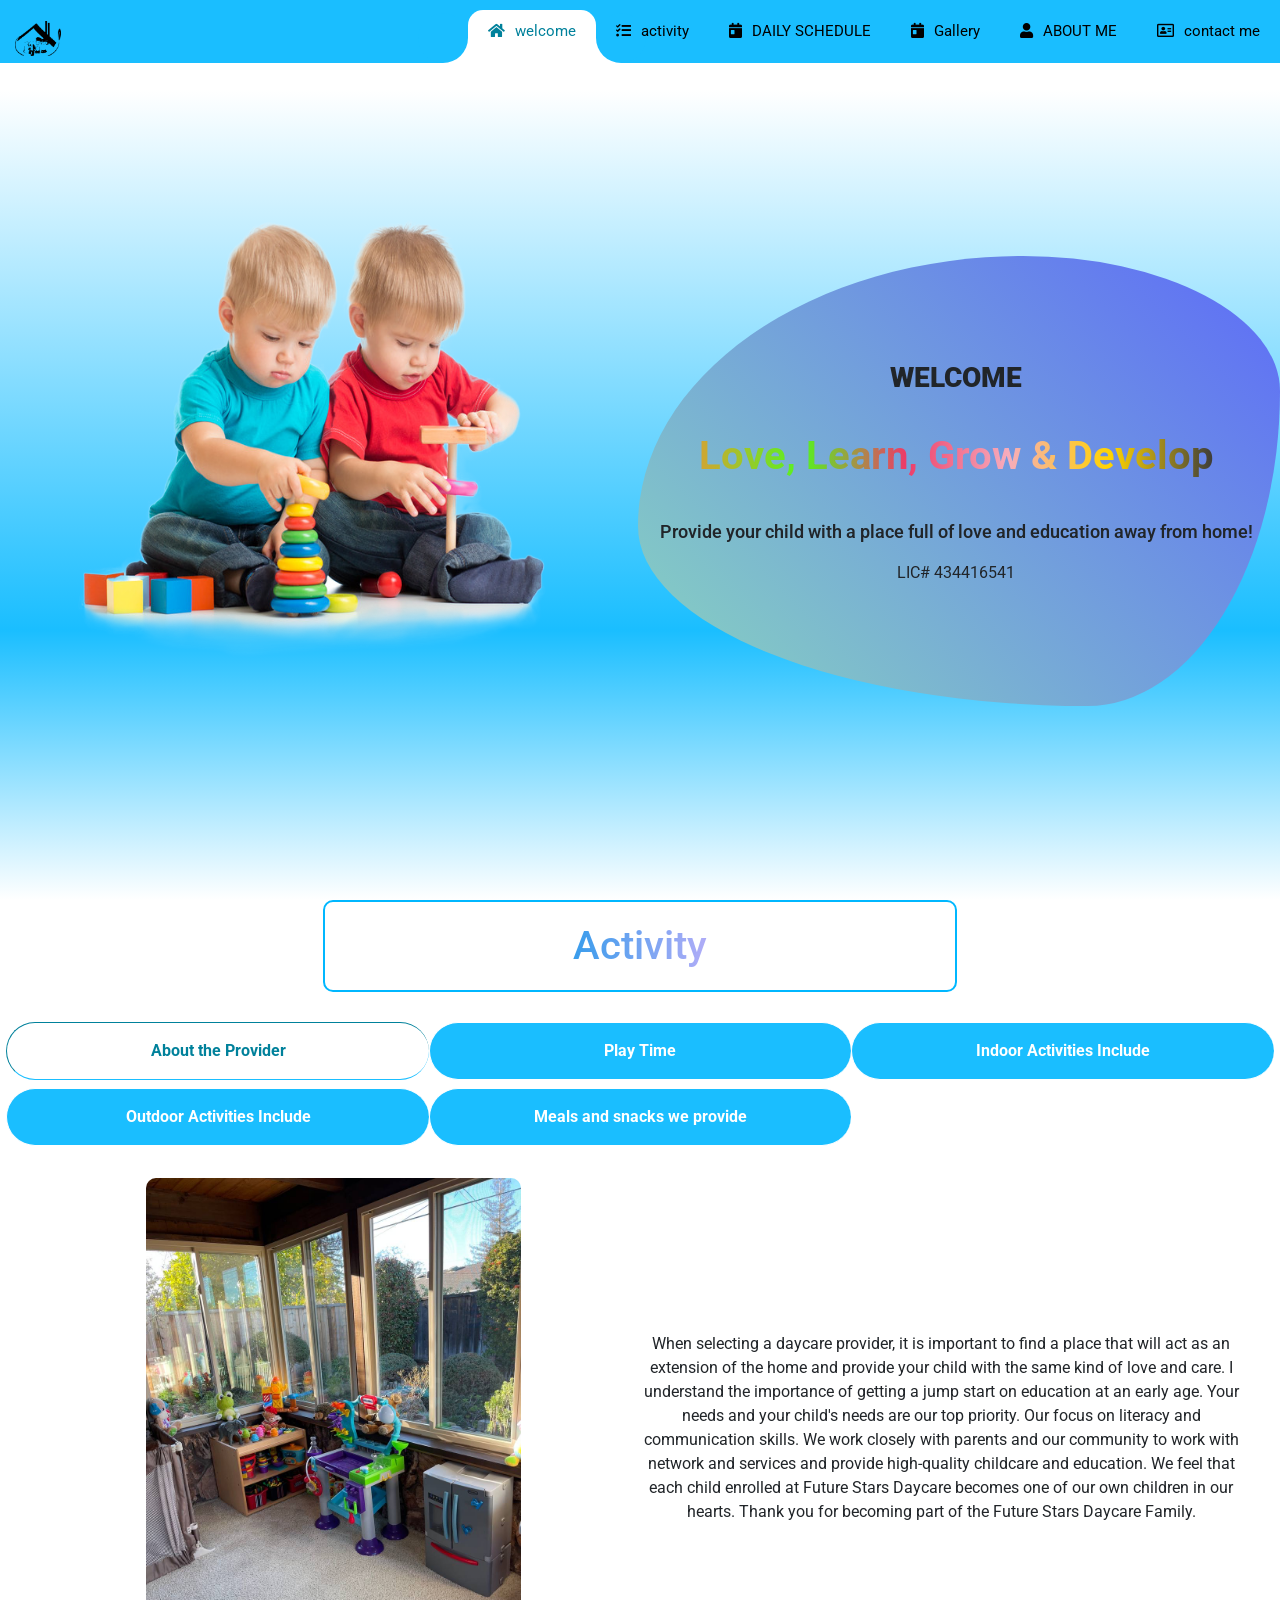
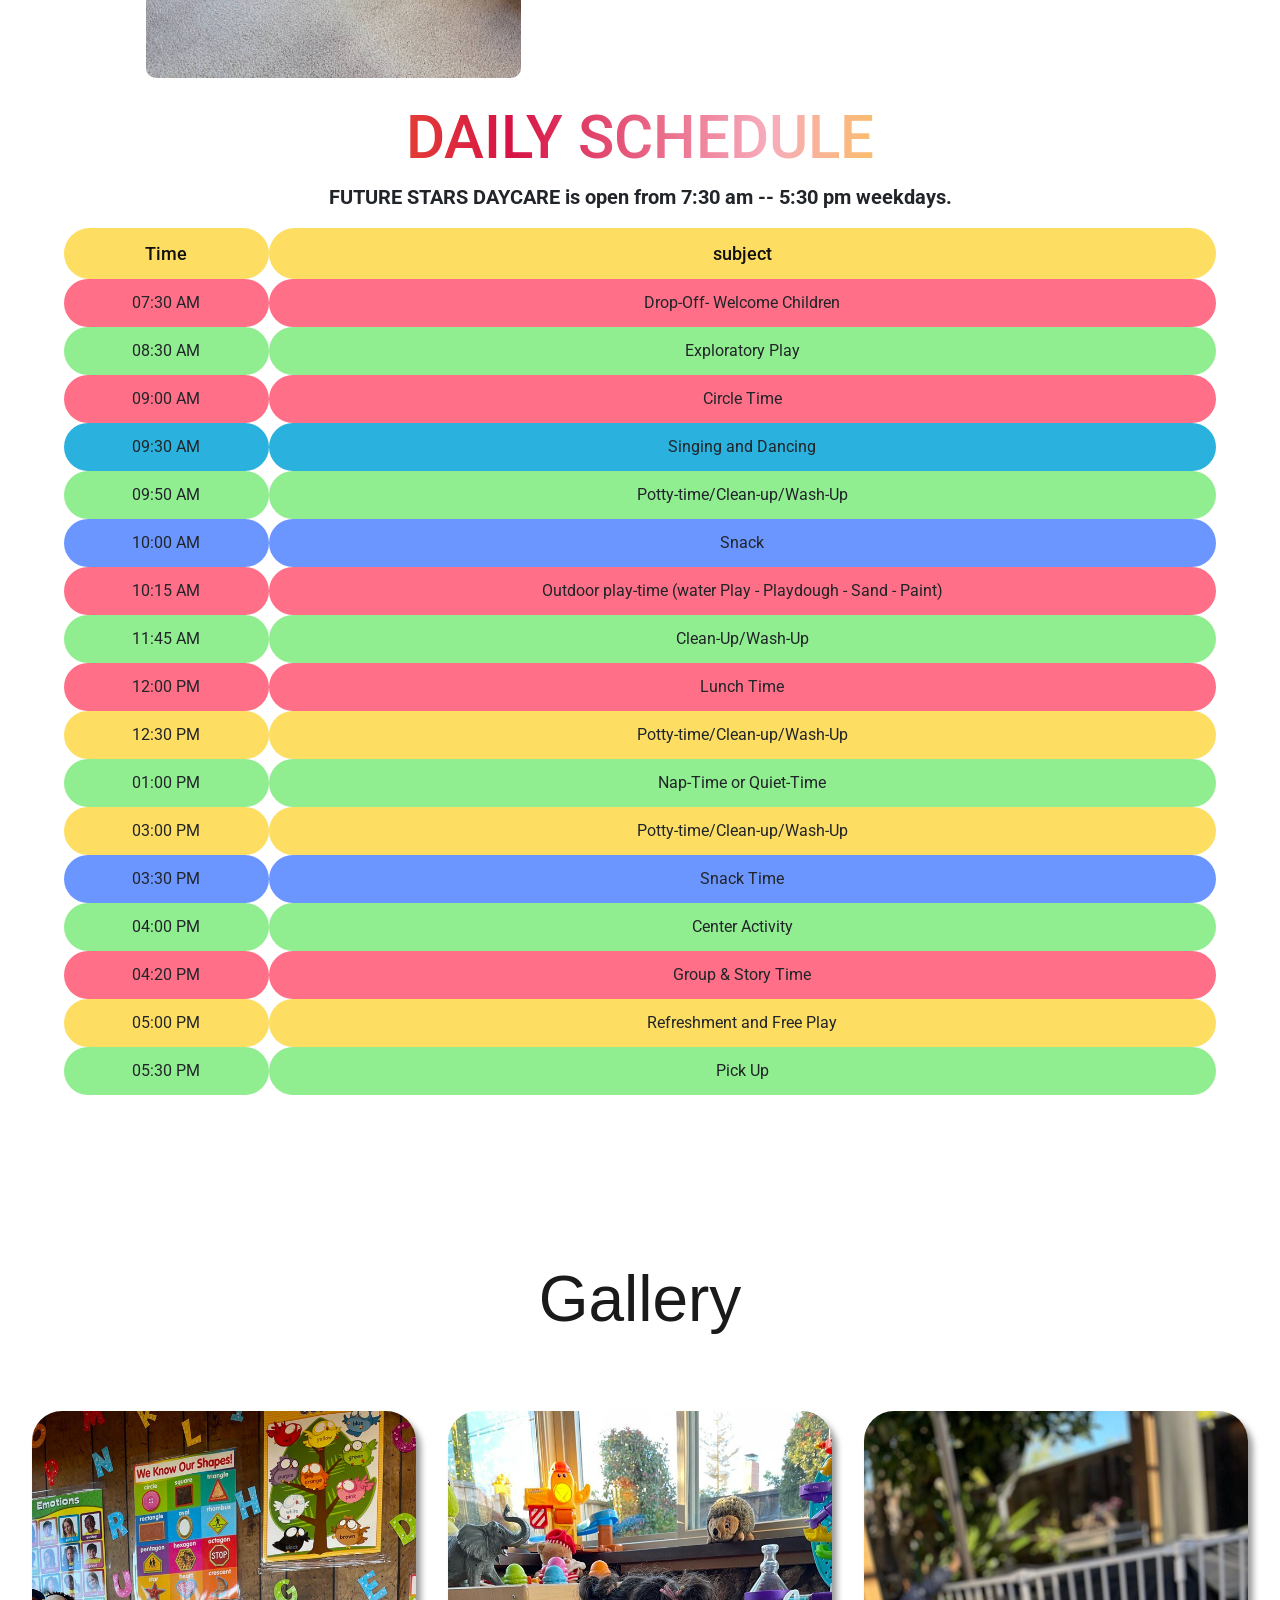
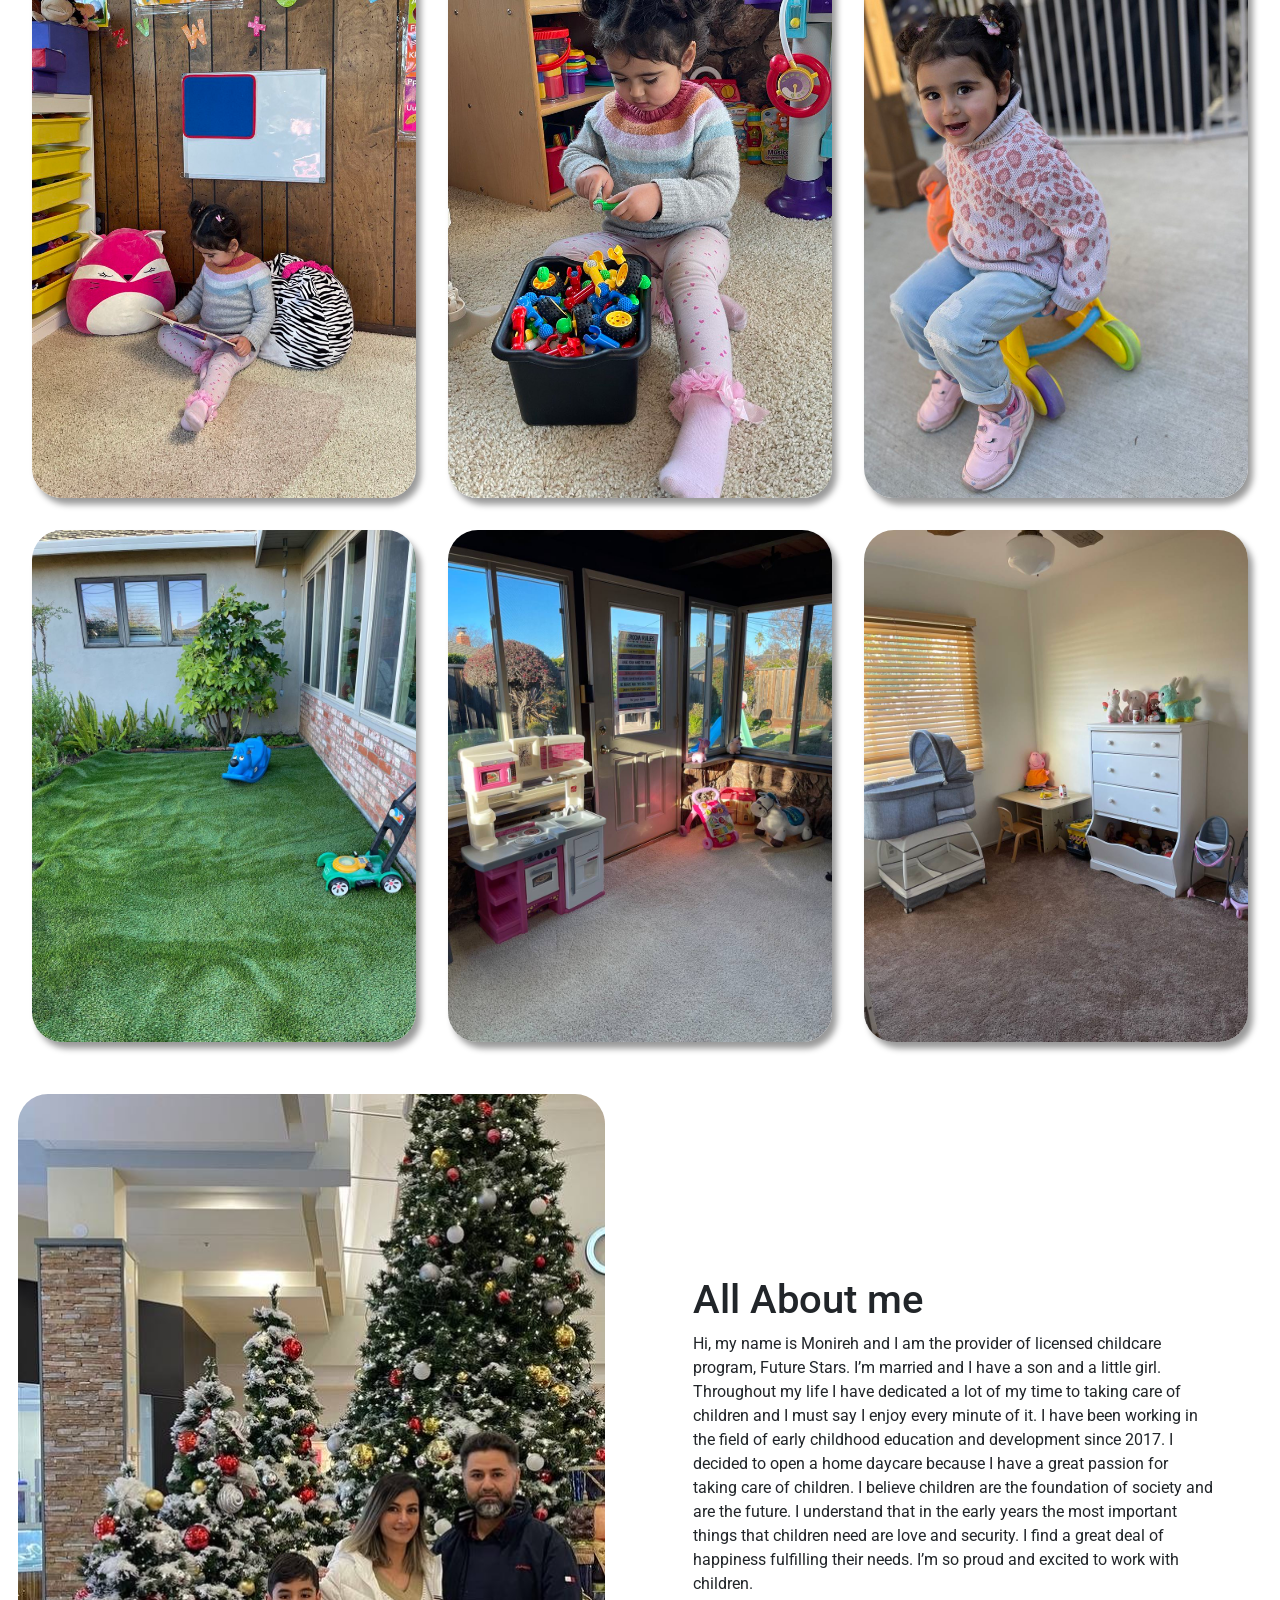
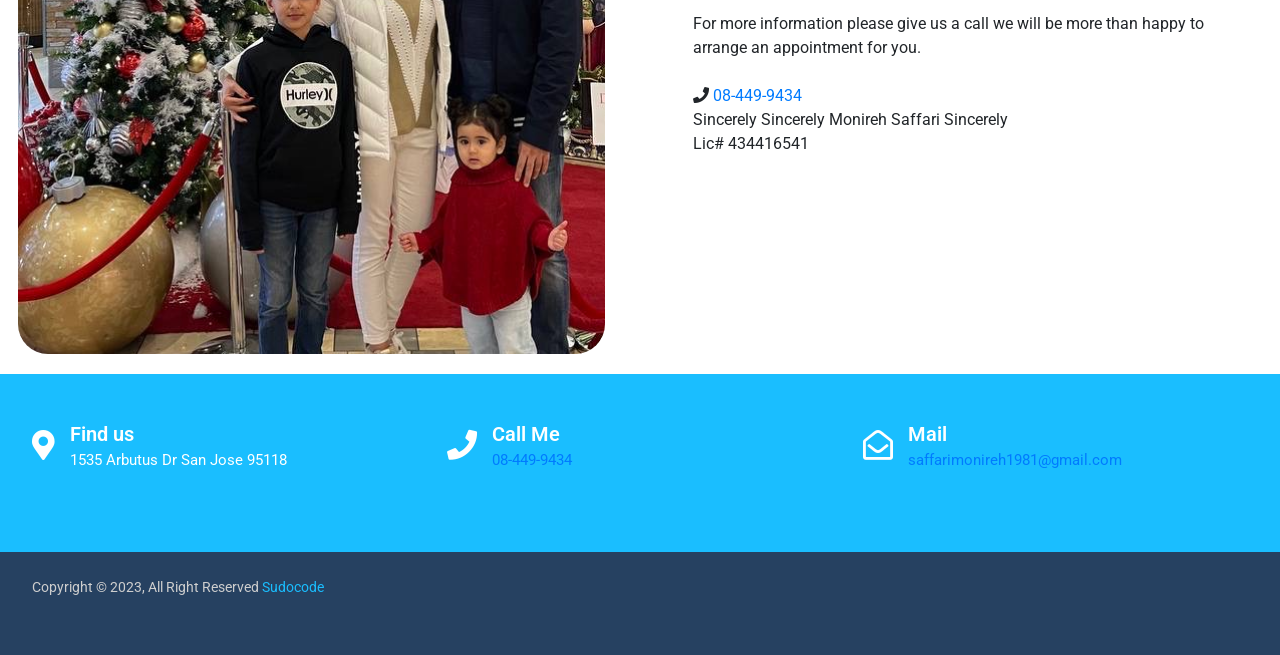
==== index.html @ 56a01630 "first commit" ====
<!DOCTYPE html>
<html lang="en">

<head>
  <meta charset="UTF-8">
  <title> Child Care </title>
  <meta charset="UTF-8">
  <meta name="viewport"
    content="width=device-width, user-scalable=no, initial-scale=1.0, maximum-scale=1.0, minimum-scale=1.0">
  <link rel='stylesheet'
    href='https://cdn.jsdelivr.net/npm/bootstrap@4.6.1/dist/css/bootstrap.min.css'>
  <link rel='stylesheet'
    href='https://cdnjs.cloudflare.com/ajax/libs/font-awesome/5.10.2/css/all.css'>
  <link rel="stylesheet"
    href="./assets/css/style.css">
  <link rel="icon"
    type="image/x-icon"
    href="/assets/images/logo1.jpg">

</head>

<body>
  <!-- partial:index.partial.html -->
  <nav class="navbar navbar-expand-custom navbar-mainbg">
    <a class="navbar-brand navbar-logo"
      href="#">
      <div class="logo-image">
        <img src="./assets/images/logob.png"
          class="img-fluid">
      </div>
    </a>
    <button class="navbar-toggler"
      type="button"
      aria-controls="navbarSupportedContent"
      aria-expanded="false"
      aria-label="Toggle navigation">
      <i class="fas fa-bars text-white"></i>
    </button>
    <div class="collapse navbar-collapse"
      id="navbarSupportedContent">
      <ul class="navbar-nav ml-auto">
        <div class="hori-selector">
          <div class="left"></div>
          <div class="right"></div>
        </div>
        <li id="welcome-js"
          class="nav-item active">
          <a class="nav-link"
            href="javascript: scrolltoId1()"><i class="fa fa-home"></i>welcome</a>
        </li>
        <li id="activity-js"
          class="nav-item ">
          <a class="nav-link"
            href="javascript: scrolltoId2()"><i class="fa fa-tasks"></i>activity</a>
        </li>
        <li id="daily-schedule-js"
          class="nav-item ">
          <a class="nav-link"
            href="javascript: scrolltoId3()"><i class="fas fa-calendar-day"></i>DAILY SCHEDULE
          </a>
        </li>
        <li id="Gallery-js"
          class="nav-item ">
          <a class="nav-link"
            href="javascript: scrolltoId6()"><i class="fas fa-calendar-day"></i>Gallery
          </a>
        </li>
        <li id="about-me-js"
          class="nav-item ">
          <a class="nav-link"
            href="javascript: scrolltoId4()"><i class="fa fa-user"></i>ABOUT ME</a>
        </li>
        <li id="contact-me-js"
          class="nav-item">
          <a class="nav-link"
            href="javascript: scrolltoId5()"><i class="far fa-address-card"></i>contact me</a>
        </li>

      </ul>
    </div>
  </nav>


  <section class="welcomePage"
    id="welcome">
    <div class="wp1">
      <img class="wp-image"
        src="/assets/images/child-care-kid.png">
    </div>
    <div class="wp2 shape">
      <h3 class="welcome-text"> WELCOME </h3>
      <h1 class="table-header-wp">Love, Learn, Grow & Develop </h1>
      <p class="wp-desc"> Provide your child with a place full of love and education away from
        home!</p>
      <p> LIC# 434416541
      </p>
    </div>
  </section>

  <section id="activity"></section>

  <!-- activity -->
  <div class="wrapper">
    <h1 class="table-header-wp-tab"> Activity </h1>
    <div class="tabs cf">
      <input type="radio"
        name="tabs"
        id="tab1"
        checked>
      <label for="tab1">
        About the Provider

      </label>
      <input type="radio"
        name="tabs"
        id="tab2">
      <label for="tab2">
        Play Time
      </label>
      <input type="radio"
        name="tabs"
        id="tab3">
      <label for="tab3">
        Indoor Activities Include
      </label>
      <input type="radio"
        name="tabs"
        id="tab4">
      <label for="tab4">
        Outdoor Activities Include
      </label>

      <input type="radio"
        name="tabs"
        id="tab5">
      <label for="tab5">
        Meals and snacks we provide
      </label>


      <div id="tab-content1"
        class="tab-content ">
        <section class="welcomePage-tab">
          <div class="wp1-tab">
            <img class="wp-image-tab"
              src="./assets/images/indoor-gls-2.JPG">
          </div>
          <div class="wp2-tab">
            When selecting a daycare provider, it is important to find a place that will act as an extension of the home
            and provide your child with the same kind of love and care. I understand the importance of getting a jump
            start on education at an early age. Your needs and your child's needs are our top priority. Our focus on
            literacy and communication skills. We work closely with parents and our community to work with network and
            services and provide high-quality childcare and education. We feel that each child enrolled at Future Stars
            Daycare becomes one of our own children in our hearts. Thank you for becoming part of the Future Stars
            Daycare Family.
          </div>
        </section>
      </div>
      <!-- DONE -->

      <div id="tab-content2"
        class="tab-content ">
        <section class="welcomePage-tab">
          <div class="wp2-tab">
            In many early childhood programs, the climate lately has been towards more education and skills training.
            However, young children also need plenty of time to play, to explore their world, and to learn social
            skills. We
            offer this for your child, by providing a balance between structured and unstructured activities and by
            recognizing that all children are born with a desire to explore, discover, and learn. The most effective
            means
            of accomplishing this is through their play, because we believe that it is through play, that children learn
            best. Play is critical to the healthy growth and development of children. Children develop socially,
            emotionally, cognitively, and physically through play. Children learn through play, because they are engaged
            in
            what they are doing. When children have fun with games, they become more interested in learning and their
            minds
            become more open to new thoughts and ideas. As children play, they learn to solve problems, to get along
            with
            others and take turns, negotiate, and to develop the fine and gross motor skills needed to grow and learn.
          </div>

          <div class="wp1-tab">
            <img class="wp-image-tab"
              src="./assets/images/back-door.JPG">
          </div>

        </section>
      </div>

      <!-- done -->
      <div id="tab-content3"
        class="tab-content ">
        <section class="welcomePage-tab">
          <div class="wp1-tab">
            <img class="wp-image-tab"
              src="./assets/images/indoor-gls.JPG">
          </div>
          <div class="wp2-tab">
            Books and story-time, Legos, circle-time, tumbling exercises, music and dancing, play food, interactive
            stuffed
            animals, cars/trucks/planes, arts and crafts, puzzles, flash cards, animals/dinosaurs, trains, balls, dolls
            and
            Barbies, various learning toys, musical instruments, various games, Mr. Potato Head, blocks, beads and
            string,
            song games, play dough, coloring, sing along story books, painting, board games, puppets, and singing
          </div>
        </section>
      </div>

      <!-- done -->
      <div id="tab-content4"
        class="tab-content ">
        <section class="welcomePage-tab">
          <div class="wp2-tab">
            sliding, jumping, running, balls, racing, catch, bubbles, follow the leader, ride-on toys, wagons, various
            games, painting, exploring nature/weather, soccer, and, etc. As you know, children play hard and will get
            some
            bumps and bruises from time to time. We do our best to limit the number of times this occurs, with constant
            supervision and watchful eyes. Due to the safe environment/toys we have surrounded ourselves with, we hope
            to
            prevent any injuries before they can happen. During the summer months (June, July and August) we allow for
            more
            outdoor activities and creative art projects. Weather permitting, we play outdoors every day.
          </div>
          <div class="wp1-tab">
            <img class="wp-image-tab"
              src="./assets/images/back-door-2.JPG">
          </div>

        </section>
      </div>
      <!-- DONE -->

      <div id="tab-content5"
        class="tab-content ">
        <section class="welcomePage-tab">
          <div class="wp1-tab">
            <img class="wp-image-tab"
              src="./assets/images/table-child.JPG">
          </div>
          <div class="wp2-tab">
            Each day we provide three nutritious and well- balanced meals. We provide morning snack at 10:00 am,
            Homemade
            lunch at noon with yogurt or milk and snack at 3:30 pm. Water is offered throughout the day. The meals and
            snacks for each week constantly vary in order to ensure the children receive a well-balanced diet. The
            children
            are offered the food, but they will not be forced to eat.
          </div>
        </section>
      </div>

    </div>


  </div>

  <section id="DAILY_SCHEDULE"></section>


  <section id="Schedule-Table"
    class="SCHEDULE-table">
    <h1 class="table-header">DAILY SCHEDULE</h1>
    <div class="other-content">
      <p class="other-content-p">
        FUTURE STARS DAYCARE is open from 7:30 am -- 5:30 pm weekdays.
      </p>
    </div>

    <table class="table">
      <tr>
        <th>Time</th>
        <th>subject</th>
      </tr>
      <tr>
        <td>07:30 AM</td>
        <td>Drop-Off- Welcome Children</td>
      </tr>
      <tr>
        <td>08:30 AM</td>
        <td>Exploratory Play</td>
      </tr>
      <tr>
        <td>09:00 AM</td>
        <td>Circle Time</td>
      </tr>
      <tr>
        <td>09:30 AM</td>
        <td>Singing and Dancing</td>
      </tr>
      <tr>
        <td>09:50 AM</td>
        <td>Potty-time/Clean-up/Wash-Up</td>
      </tr>
      <tr>
        <td>10:00 AM</td>
        <td>Snack</td>
      </tr>
      <tr>
        <td>10:15 AM</td>
        <td>Outdoor play-time (water Play - Playdough - Sand - Paint)</td>
      </tr>
      <tr>
        <td>11:45 AM</td>
        <td>Clean-Up/Wash-Up</td>
      </tr>
      <tr>
        <td>12:00 PM</td>
        <td>Lunch Time</td>
      </tr>
      <tr>
        <td>12:30 PM</td>
        <td>Potty-time/Clean-up/Wash-Up</td>
      </tr>
      <tr>
        <td>01:00 PM</td>
        <td>Nap-Time or Quiet-Time</td>
      </tr>
      <tr>
        <td>03:00 PM</td>
        <td>Potty-time/Clean-up/Wash-Up</td>
      </tr>
      <tr>
        <td>03:30 PM</td>
        <td>Snack Time</td>
      </tr>
      <tr>
        <td>04:00 PM</td>
        <td>Center Activity</td>
      </tr>
      <tr>
        <td>04:20 PM</td>
        <td>Group & Story Time</td>
      </tr>
      <tr>
        <td>05:00 PM</td>
        <td>Refreshment and Free Play</td>
      </tr>
      <tr>
        <td>05:30 PM</td>
        <td>Pick Up</td>
      </tr>
    </table>

  </section>


  <section id="Gallery"></section>

  <section class="gallery">
    <div class="container">
      <h1 class="heading"> Gallery </h1>
      <div class="gallery">
        <div class="gallery-item">
          <img class="gallery-image"
            src="./assets/images/new1.jpg"
            alt="person writing in a notebook beside by an iPad, laptop, printed photos, spectacles, and a cup of coffee on a saucer">

        </div>

        <div class="gallery-item">

          <img class="gallery-image"
            src="./assets/images/new2.jpg"
            alt="sunset behind San Francisco city skyline">

        </div>

        <div class="gallery-item">

          <img class="gallery-image"
            src="./assets/images/new3.jpg"
            alt="people holding umbrellas on a busy street at night lit by street lights and illuminated signs in Tokyo, Japan">

        </div>

        <div class="gallery-item">

          <img class="gallery-image"
            src="./assets/images/back-door.JPG"
            alt="car interior from central back seat position showing driver and blurred view through windscreen of a busy road at night">

        </div>

        <div class="gallery-item">

          <img class="gallery-image"
            src="./assets/images/indoor-gls-3.JPG"
            alt="back view of woman wearing a backpack and beanie waiting to cross the road on a busy street at night in New York City, USA">

        </div>

        <div class="gallery-item">

          <img class="gallery-image"
            src="./assets/images/indoor-room.JPG"
            alt="man wearing a black jacket, white shirt, blue jeans, and brown boots, playing a white electric guitar while sitting on an amp">

        </div>

      </div>

    </div>

  </section>














  <section id="ABOUT_ME"></section>
  <!-- about me -->
  <section>
    <div class="aboutMe row align-items-center">
      <div class="col-50">
        <img class="img-allAbout"
          src="./assets/images/allAboutMe.JPG"
          alt="image">
      </div>
      <div class="col-50">
        <article>
          <h1>All About me </h1>
          <p>Hi, my name is Monireh and I am the provider of licensed childcare program,
            Future Stars. I’m married and I have a son and a little girl. Throughout my life I
            have dedicated a lot of my time to taking care of children and I must say I enjoy
            every minute of it. I have been working in the field of early childhood education
            and development since 2017. I decided to open a home daycare because I have a
            great passion for taking care of children. I believe children are the foundation of
            society and are the future. I understand that in the early years the most important
            things that children need are love and security. I find a great deal of happiness
            fulfilling their needs.
            I’m so proud and excited to work with children.</p>
          <p>
            For more information please give us a call we will be more than happy to arrange
            an appointment for you.
            <br /> <br />
            <i class="fas fa-phone"></i>
            <a href="tel:4084499434"> 08-449-9434</a> <br />
            Sincerely Sincerely
            Monireh Saffari Sincerely
            <span> <br /> Lic# 434416541 </span>
        </article>
      </div>
    </div>
  </section>


  <section id="CONTACT_ME"></section>
  <footer class="footer-section">
    <div class="container">
      <div class="footer-cta pt-5 pb-5">
        <div class="row">
          <div class="col-xl-4 col-md-4 mb-30">
            <div class="single-cta">
              <i class="fas fa-map-marker-alt"></i>
              <div class="cta-text">
                <h4>Find us</h4>
                <span>1535 Arbutus Dr San Jose 95118</span>
              </div>
            </div>
          </div>
          <div class="col-xl-4 col-md-4 mb-30">
            <div class="single-cta">
              <i class="fas fa-phone"></i>
              <div class="cta-text">
                <h4>Call Me</h4>
                <span><a class="callMe"
                    href="tel:4084499434"> 08-449-9434</a></span>
              </div>
            </div>
          </div>
          <div class="col-xl-4 col-md-4 mb-30">
            <div class="single-cta">
              <i class="far fa-envelope-open"></i>
              <div class="cta-text">
                <h4>Mail</h4>
                <span><a class="callMe"
                    href="mailto:saffarimonireh1981@gmail.com"> saffarimonireh1981@gmail.com</a>
                </span>
              </div>
            </div>
          </div>
        </div>
      </div>

    </div>
    <div class="copyright-area">
      <div class="container">
        <div class="row">
          <div class="col-xl-6 col-lg-6 text-center text-lg-left">
            <div class="copyright-text">
              <p>Copyright &copy; 2023, All Right Reserved <a href="http://Sudocode.ir">Sudocode</a></p>
            </div>
          </div>
        </div>
      </div>
  </footer>

  <!-- partial -->

  <script src='https://code.jquery.com/jquery-3.4.1.min.js'></script>
  <script src='https://cdn.jsdelivr.net/npm/popper.js@1.16.1/dist/umd/popper.min.js'></script>
  <script src='https://cdn.jsdelivr.net/npm/bootstrap@4.6.1/dist/js/bootstrap.min.js'></script>
  <script src="./assets/js/script.js"></script>

</body>

</html>
---- assets/css/style.css ----
@import url('https://fonts.googleapis.com/css?family=Roboto');

:root {
	--main-color: rgb(26, 190, 255);
	--nav-text-color: rgb(0, 0, 0);
	--nav-active-color: rgb(0, 129, 155);
	--nav-active-bgcolor: rgb(255, 255, 255);
	--background-shape: #005;
	--primary-shape: #88D5BF;
	--secondary-shape: #5D6BF8;
	--third-shape: #e27fcb;
}

body {
	font-family: 'Roboto', sans-serif;
	/* width: 98%; */
}

* {
	margin: 0;
	padding: 0;
}


.navbar {
	position: fixed;
	width: 100%;
	z-index: 2;

}

/*----------bootstrap-navbar-css------------*/
.navbar-logo {
	padding: 15px;
	color: var(--nav-text-color);
}

.navbar-mainbg {
	background-color: var(--main-color);
	padding: 0px;
}

#navbarSupportedContent {
	overflow: hidden;
	position: relative;
}

#navbarSupportedContent ul {
	padding: 0px;
	margin: 0px;
}

#navbarSupportedContent ul li a i {
	margin-right: 10px;
}

#navbarSupportedContent li {
	list-style-type: none;
	float: left;
}

#navbarSupportedContent ul li a {
	color: var(--nav-text-color);
	text-decoration: none;
	font-size: 15px;
	display: block;
	padding: 20px 20px;
	transition-duration: 0.6s;
	transition-timing-function: cubic-bezier(0.68, -0.55, 0.265, 1.55);
	position: relative;
}

#navbarSupportedContent>ul>li.active>a {
	color: var(--nav-active-color);
	background-color: transparent;
	transition: all 0.7s;
}

#navbarSupportedContent a:not(:only-child):after {
	content: "\f105";
	position: absolute;
	right: 20px;
	top: 10px;
	font-size: 14px;
	font-family: "Font Awesome 5 Free";
	display: inline-block;
	padding-right: 3px;
	vertical-align: middle;
	font-weight: 900;
	transition: 0.5s;
}

#navbarSupportedContent .active>a:not(:only-child):after {
	transform: rotate(90deg);
}

.logo-image {
	width: 46px;
	height: 6px;
	margin-top: -10px;
}



.hori-selector {
	display: inline-block;
	position: absolute;
	height: 100%;
	top: 0px;
	left: 0px;
	transition-duration: 0.6s;
	transition-timing-function: cubic-bezier(0.68, -0.55, 0.265, 1.55);
	background-color: var(--nav-active-bgcolor);
	border-top-left-radius: 15px;
	border-top-right-radius: 15px;
	margin-top: 10px;
}

.hori-selector .right,
.hori-selector .left {
	position: absolute;
	width: 25px;
	height: 25px;
	background-color: var(--nav-active-bgcolor);
	bottom: 10px;
}

.hori-selector .right {
	right: -25px;
}

.hori-selector .left {
	left: -25px;
}

.hori-selector .right:before,
.hori-selector .left:before {
	content: '';
	position: absolute;
	width: 50px;
	height: 50px;
	border-radius: 50%;
	background-color: var(--main-color);
}

.hori-selector .right:before {
	bottom: 0;
	right: -25px;
}

.hori-selector .left:before {
	bottom: 0;
	left: -25px;
}




/* Welcome page */
.welcomePage {
	height: 100vh;
	display: flex;
	background-image: linear-gradient(white 10%, var(--main-color)70%, white);


}

.welcomePage .wp1 {
	width: 50%;
	flex: 1;
	display: flex;
	flex-direction: column;
	justify-content: center;
	align-items: center;
}

.welcomePage .wp2 {
	flex: 1;
	text-align: center;
	display: flex;
	flex-direction: column;
	align-items: center;
	padding-right: 5px;

	background: linear-gradient(45deg, var(--primary-shape) 0%, var(--secondary-shape) 100%);
	animation: morph 3s ease-out infinite;
	border-radius: 60% 40% 30% 70%/60% 30% 70% 40%;
	height: 50%;
	justify-content: center;
	margin-top: 20%;

}

.wp-image {
	width: auto;
	max-width: 500px;
	height: 500px;
	min-height: 500px;
	border-radius: 30px;
	min-height: 250px;
}

.wp2 h1 {
	font-weight: bold;
	padding: 30px 0;
}

.wp2 .wp-desc {
	font-size: 18px;
	font-weight: 550;
}


.welcome-text {
	font-weight: 900;
}





@media(min-width: 900px) {
	.navbar-expand-custom {
		-ms-flex-flow: row nowrap;
		flex-flow: row nowrap;
		-ms-flex-pack: start;
		justify-content: flex-start;
	}

	.navbar-expand-custom .navbar-nav {
		-ms-flex-direction: row;
		flex-direction: row;
	}

	.navbar-expand-custom .navbar-toggler {
		display: none;
	}

	.navbar-expand-custom .navbar-collapse {
		display: -ms-flexbox !important;
		display: flex !important;
		-ms-flex-preferred-size: auto;
		flex-basis: auto;
	}
}

@media (max-width: 900px) {
	#navbarSupportedContent ul li a {
		padding: 12px 30px;
	}

	.hori-selector {
		margin-top: 0px;
		margin-left: 10px;
		border-radius: 0;
		border-top-left-radius: 25px;
		border-bottom-left-radius: 25px;
	}

	.hori-selector .left,
	.hori-selector .right {
		right: 10px;
	}

	.hori-selector .left {
		top: -25px;
		left: auto;
	}

	.hori-selector .right {
		bottom: -25px;
	}

	.hori-selector .left:before {
		left: -25px;
		top: -25px;
	}

	.hori-selector .right:before {
		bottom: -25px;
		left: -25px;
	}

	.align-items-center {
		justify-content: center;
		text-align: center;
	}

	/* Welcome page */

	.welcomePage {
		flex-direction: column-reverse;
	}

	.welcomePage .wp1 {
		width: 100%;
		flex: 1;
		display: flex;
		flex-direction: row;
		justify-content: center;
		align-items: center;
	}

	.welcomePage .wp2 {
		width: 100%;
		flex: 1;
		display: flex;
		flex-direction: column;
		justify-content: center;
		align-items: center;
	}

	.wp-image {
		width: auto;
		max-width: 50vw;
		/* sattar */
		height: 50vw;
		/* sattar */
		min-height: 60vw;
		/* sattar */
	}

	/* wp tab */

	.welcomePage-tab {
		flex-direction: column;
	}

	.welcomePage-tab .wp1-tab {
		width: 100%;
		flex: 1;
		display: flex;
		flex-direction: row;
		justify-content: center;
		align-items: center;
	}

	.welcomePage-tab .wp2-tab {
		width: 100%;
		flex: 1;
		display: flex;
		flex-direction: column;
		justify-content: center;
		align-items: center;
	}

	.wp2-tab:nth-child(2n) {
		margin-top: 150px;

	}

	.wp1-tab:nth-child(2n) {
		margin-bottom: 150px;
		margin-top: 30px;

	}

	.wp-image-tab {
		width: auto;
		max-width: 500px;
		margin-bottom: -100px;
		height: 500px;
		min-height: 500px;
	}


}

/* SCHEDULE TABLE  */
.SCHEDULE-table {
	font-weight: bold;
	text-align: center;
	justify-content: center;
	z-index: -1;
}

.table {
	margin-bottom: 100px;
	width: 90%;
	margin-left: 5%;
	z-index: -1;

}

table,
th,
td {
	border: none !important;
}

.table-header-wp {
	background-image: -webkit-linear-gradient(left, #d2a432, #55f420 10%, #ec3c68 20%, #f7acbc 30%, #ffd400 40%, #3b3b3b 50%, #f47920 60%, #e9426c 70%, #f7acbc 80%, #ffd400 90%, #7eb926);
	color: transparent;
	-webkit-background-clip: text;
	background-size: 200% 100%;
	animation: table-header-slide 15s infinite linear;
}

.table-header-wp-tab {

	background-image: -webkit-linear-gradient(left, #d2a432, #16b389 10%, #3c9dec 20%, #adacf7 30%, #002aff 40%, #4493be 50%, #139a9f 60%, #429be9 70%, #51a699 80%, #0011ff 90%, #7eb926);
	color: transparent;
	-webkit-background-clip: text;
	background-size: 200% 100%;
	animation: table-header-slide 15s infinite linear;
	text-align: center;
	justify-content: center;
	border: 2px solid rgb(0, 183, 255);
	width: 50%;
	margin-left: 25%;
	margin-bottom: 30px;
	padding: 20px;
	border-radius: 10px;


}

.table-header {
	background-image: -webkit-linear-gradient(left, #3498db, #f47920 10%, #d71345 20%, #f7acbc 30%, #ffd400 40%, #3498db 50%, #f47920 60%, #d71345 70%, #f7acbc 80%, #ffd400 90%, #3498db);
	color: transparent;
	-webkit-background-clip: text;
	background-size: 200% 100%;
	animation: table-header-slide 2s infinite linear;
	font-size: 60px;
}

@keyframes table-header-slide {
	0% {
		background-position: 0 0
	}

	to {
		background-position: -100% 0
	}
}


th,
td {
	border-radius: 40px;
}

tr>th {
	padding: 10px 14px;
	color: #111;
	font-size: 18px;
	font-weight: 500;
}

tr>td {
	padding: 12px 10px;
	font-weight: 400;
}

tr {
	transition: 230ms ease-out;
	will-change: transform, background, cursor;
}

tr:hover {
	cursor: pointer;
	transform: scale(1.1);
}

tr:nth-child(1n) {
	background: rgb(253, 222, 99);
}

tr:nth-child(2n) {
	background: rgb(255, 111, 135);
}

tr:nth-child(3n) {
	background: lightgreen;
}

tr:nth-child(7n) {
	background: rgb(108, 150, 255);
}

tr:nth-child(5) {
	background: rgb(43, 177, 222);
}


/* footer */

.footer {
	bottom: 0;
	left: 0;
	right: 0;
	padding: 2rem;
	background: rgb(0, 251, 255);
	color: black;
	font-weight: 500;
	display: flex;
	justify-content: center;
	align-items: center;
	gap: 0.2rem;
}

ul {
	margin: 0px;
	padding: 0px;
}

.footer-section {
	background: var(--main-color);
	position: relative;
}


.single-cta i {
	color: #ffffff;
	font-size: 30px;
	float: left;
	margin-top: 8px;
}

.cta-text {
	padding-left: 15px;
	display: inline-block;
}

.cta-text h4 {
	color: #fff;
	font-size: 20px;
	font-weight: 600;
	margin-bottom: 2px;
}

.cta-text span {
	color: #ffffff;
	font-size: 15px;
}

.footer-content {
	position: relative;
	z-index: 2;
}

.footer-pattern img {
	position: absolute;
	top: 0;
	left: 0;
	height: 330px;
	background-size: cover;
	background-position: 100% 100%;
}

.copyright-area {
	background: #264161;
	padding: 25px 0;
}

.copyright-text p {
	margin: 0;
	font-size: 14px;
	color: #cecece;
}

.copyright-text p a {
	color: var(--main-color);
}

.footer-menu li {
	display: inline-block;
	margin-left: 20px;
}


@keyframes morph {
	0% {
		border-radius: 60% 40% 30% 70%/60% 30% 70% 40%;
		background: linear-gradient(45deg, var(--primary-shape) 0%, var(--secondary-shape) 100%);
	}

	50% {
		border-radius: 30% 60% 70% 40%/50% 60% 30% 60%;
		background: linear-gradient(45deg, var(--third-shape) 0%, var(--secondary-shape) 100%);
	}

	100% {
		border-radius: 60% 40% 30% 70%/60% 30% 70% 40%;
		background: linear-gradient(45deg, var(--primary-shape) 0%, var(--secondary-shape) 100%);
	}
}



@media screen and (min-width: 900px) {
	.row {
		display: flex;
		flex-wrap: wrap;
	}

	.col-50 {
		flex-basis: 50%;
	}
}


/*remove block and see change at bottom*/
/* about */
.aboutMe {
	/* sattar */
	width: 98%;
	/* sattar */

}

/* sattar */

.img-allAbout {
	display: block;
	width: 100%;
	height: 100vh;
	object-fit: cover;
	border-radius: 50px;
	padding: 20px;
	justify-content: center;
	text-align: center;
	margin-left: 2%;

}

article {
	padding: 1.5rem;
	margin-left: 9%;
}



/* Activity */
/* wrapper */
.wrapper {
	width: 99%;
	max-width: 1500px;
	margin-right: auto;
	margin-left: auto;
}

/* tabs */
.other-content {
	font-weight: bold;
	font-size: 20px;
}

.tabs:after {
	content: "";
	display: table;
	clear: both;
}

.tabs input[type=radio] {
	display: none;
}

.tabs label {
	display: block;
	float: left;
	width: 33.33333%;
	padding: 1em;
	border: 1px solid;
	border-radius: 40px;
	border-right: none;
	background-color: var(--main-color);
	text-align: center;
	font-weight: 700;
	color: var(--nav-active-bgcolor);
	cursor: pointer;
	transition: background-color 150ms ease-in-out;
}

.tabs label:hover {
	background-color: var(--nav-active-color);
}

.tabs [id^=tab]:checked+label {
	border-bottom-color: var(--main-color);
	background: white;
	color: var(--nav-active-color);
}

.tab-content {
	display: none;
	float: left;
	width: 100%;
	padding: 1.5em;

}

#tab1:checked~#tab-content1,
#tab2:checked~#tab-content2,
#tab3:checked~#tab-content3,
#tab4:checked~#tab-content4,
#tab5:checked~#tab-content5 {
	display: block;
}


@media only screen and (max-width: 900px) {
	.tabs label {
		float: none;
		width: 100%;
	}
}

@media only screen and (max-width: 900px) {

	body,
	html {
		font-size: 16px;
	}
}




.wp-image-tab {
	width: auto;
	max-width: 500px;
	height: 500px;
	min-height: 500px;
	border-radius: 10px;
	justify-content: center;


}

.wp1-tab {
	width: 50%;
	flex: 1;
	display: flex;
	flex-direction: column;
	align-items: center;
	height: auto;
	justify-content: center;

}

.wp2-tab {
	flex: 1;
	text-align: center;
	display: flex;
	flex-direction: column;
	align-items: center;
	justify-content: center;
	padding-right: 5px;


}

.welcomePage-tab {
	flex-grow: 1;
	height: 100vh;
	height: 100%;
	display: flex;

}

@import url(https://fonts.googleapis.com/css?family=Montserrat:500);

*,
*::before,
*::after {
	box-sizing: border-box;

}

.container {
	max-width: 100rem;
	margin: 0 auto;
	padding: 0 2rem 2rem;
}

.heading {
	font-family: "Montserrat", Arial, sans-serif;
	font-size: 4rem;
	font-weight: 500;
	line-height: 1.5;
	text-align: center;
	padding: 3.5rem 0;
	color: #1a1a1a;

}

.heading span {
	display: block;

}

.gallery {
	display: flex;
	flex-wrap: wrap;
	margin: -1rem -1rem;
}

.gallery-item {
	flex: 1 0 24rem;
	margin: 1rem;
	box-shadow: 0.3rem 0.4rem 0.4rem rgba(0, 0, 0, 0.4);
	border-radius: 30px;
	overflow: hidden;
}
.gallery-image {
	display: block;
	width: 100%;
	height: 100%;
	object-fit: cover;
	transition: transform 400ms ease-out;
}
.gallery-image:hover {
	transform: scale(1.15);
}
@supports (display: grid) {

	.gallery {

		display: grid;

		grid-template-columns: repeat(auto-fit, minmax(24rem, 1fr));

		grid-gap: 2rem;

	}

	.gallery,

	.gallery-item {

		margin: 0;

	}

}




img {
	borders-radius: 10px;
}
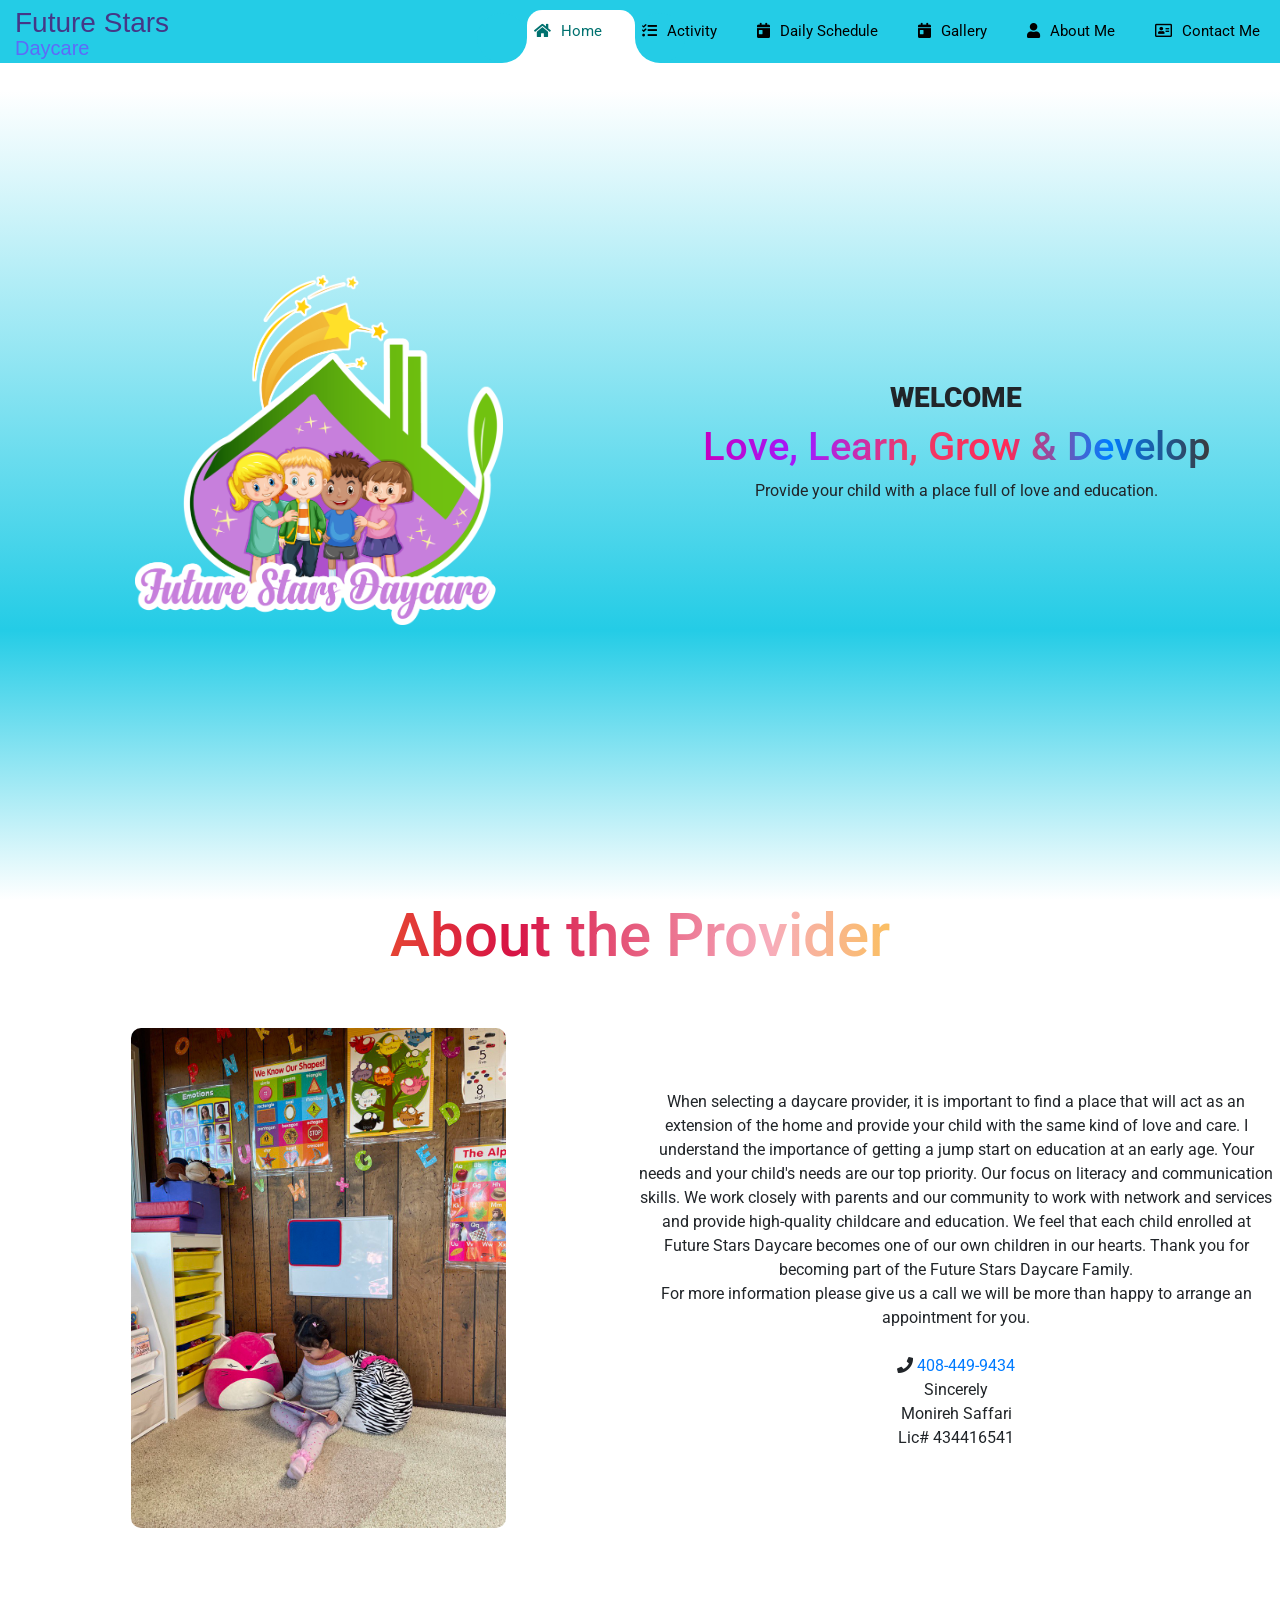
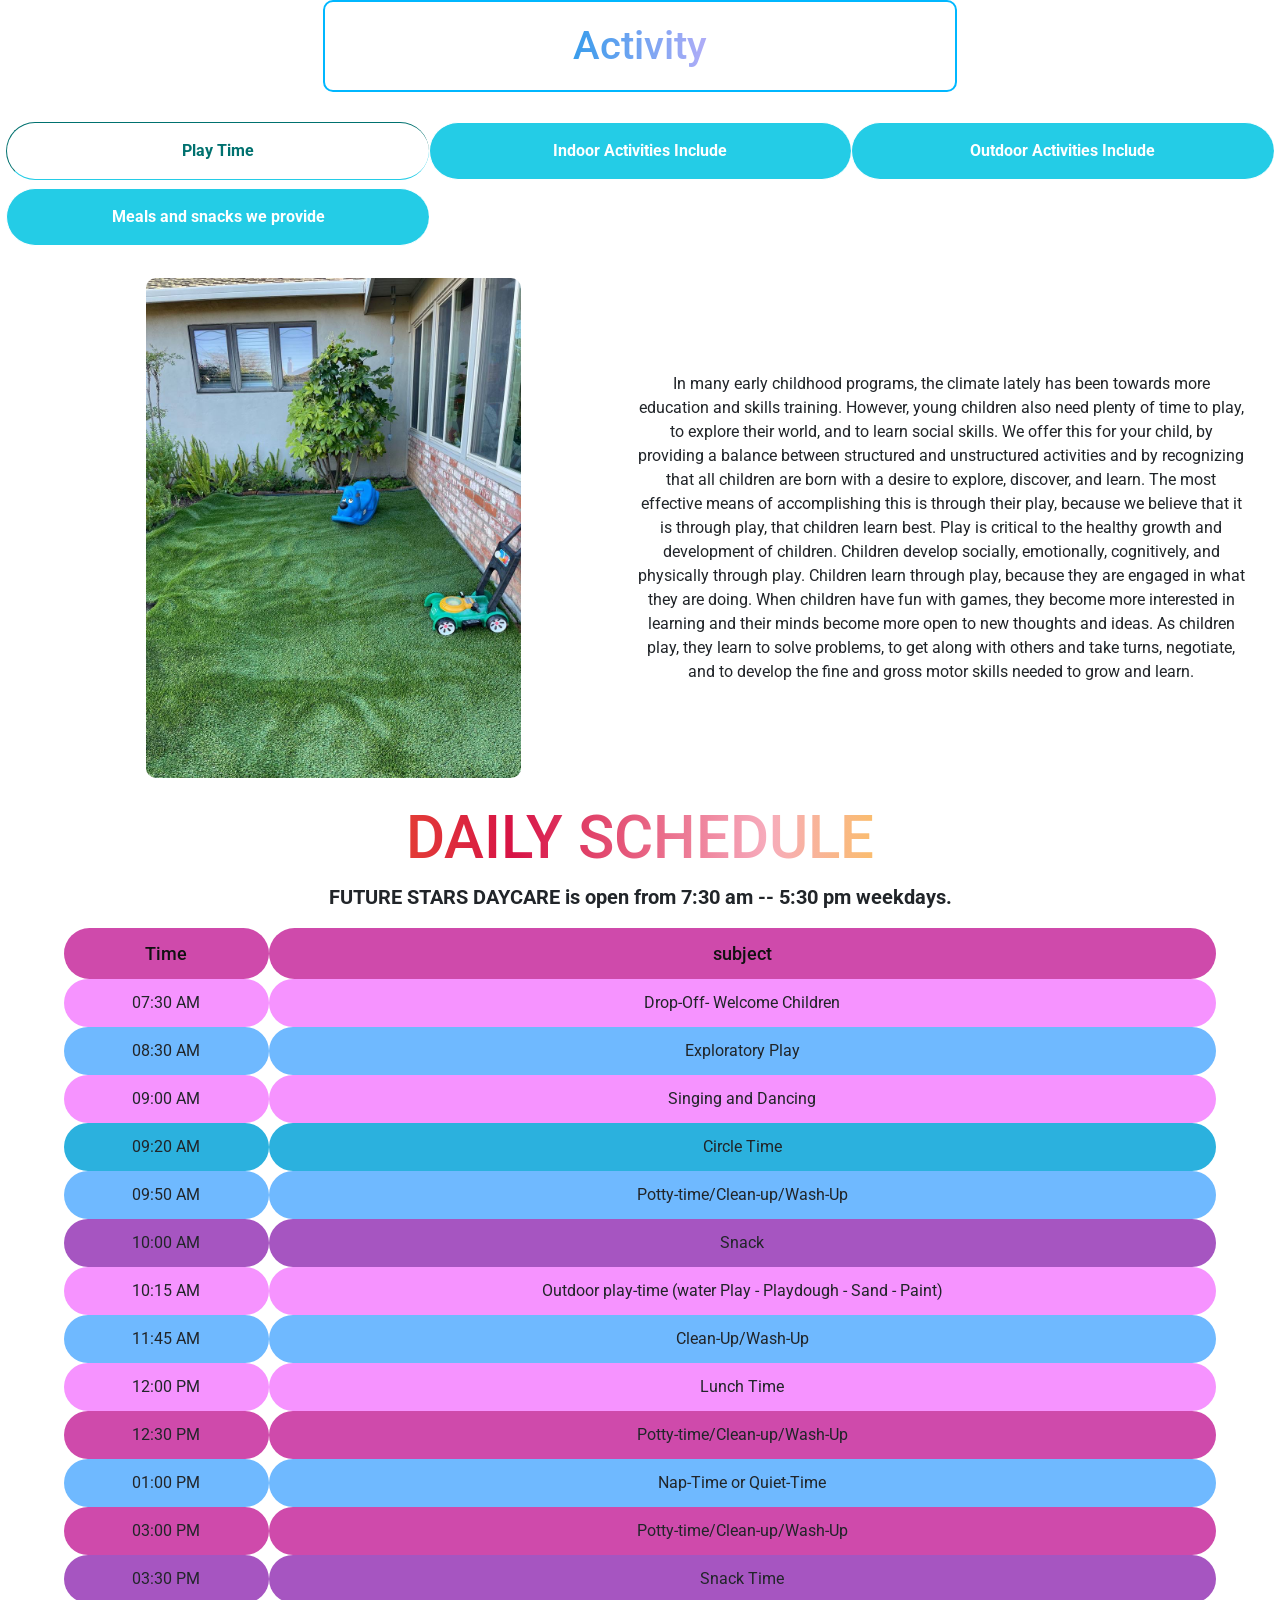
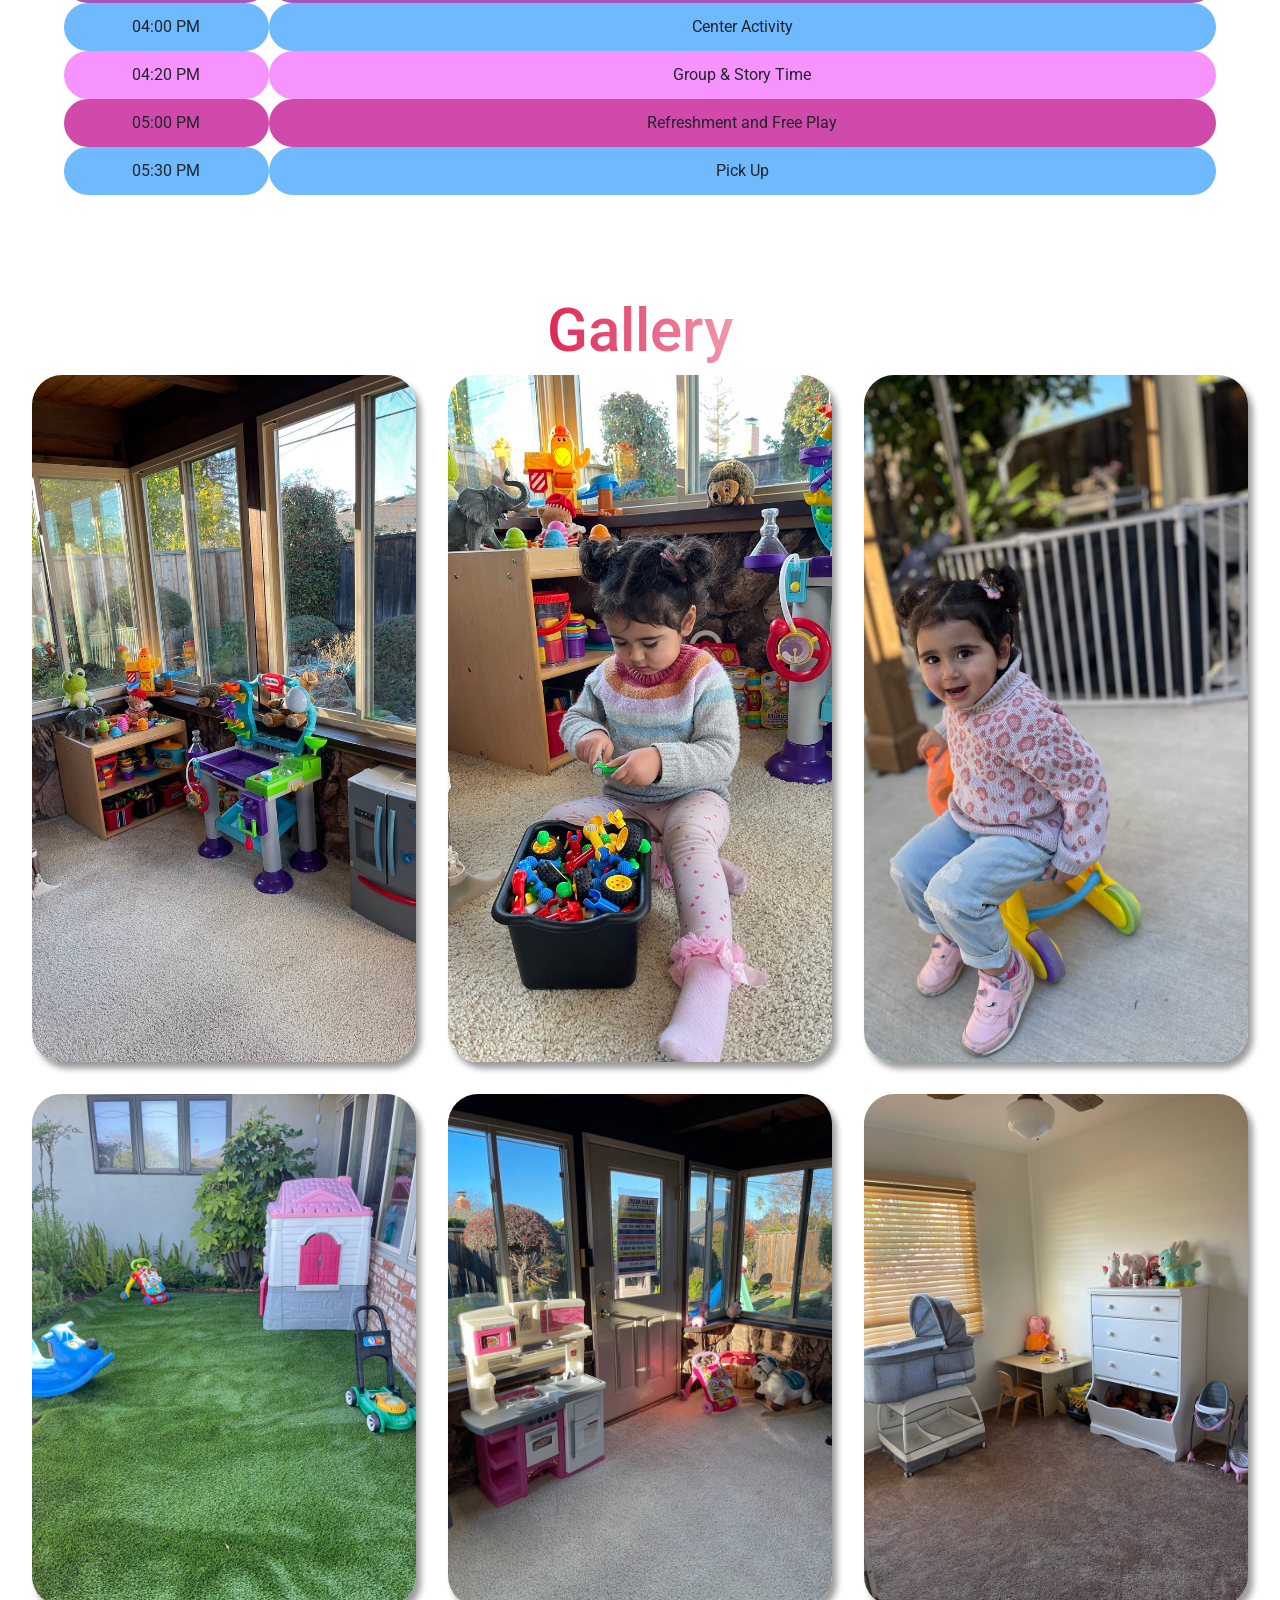
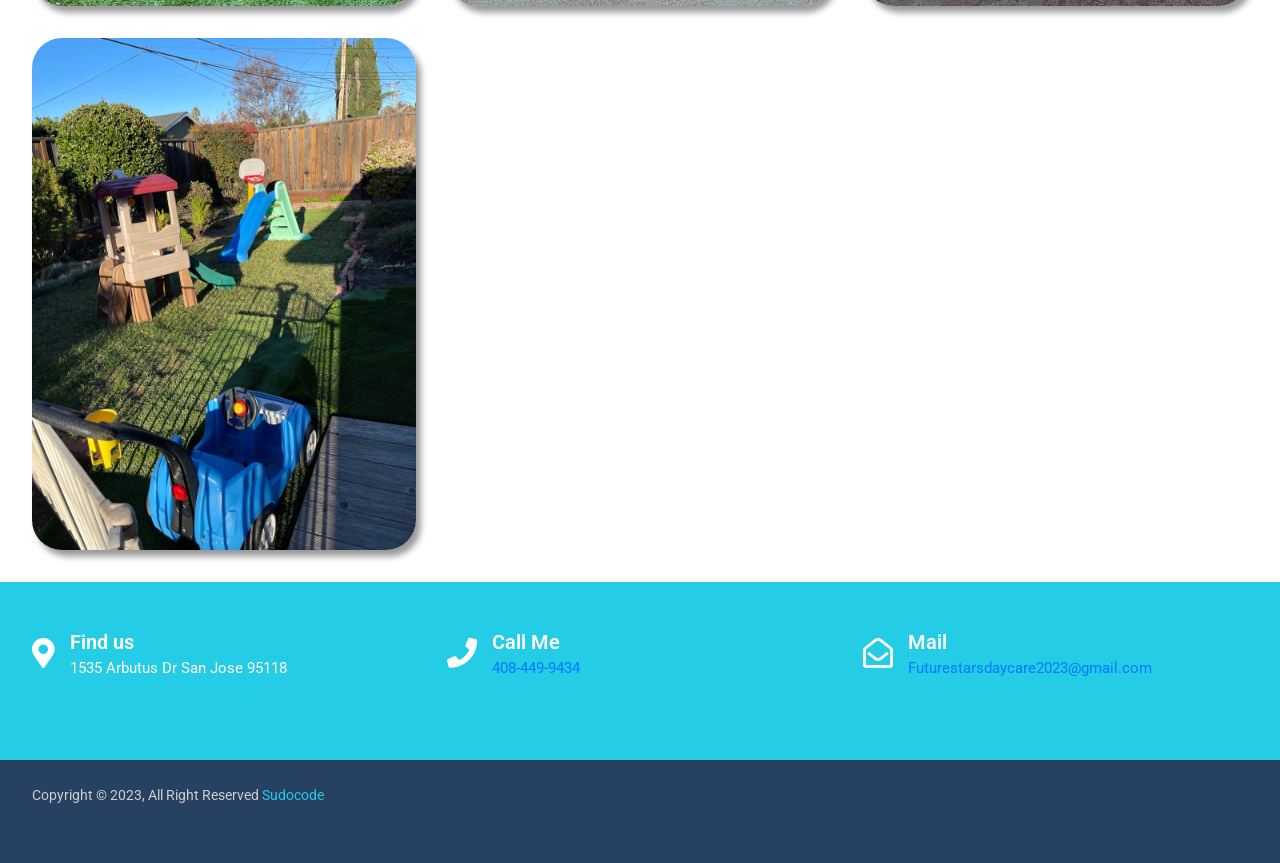
==== commit 51294a6f: "V2.2" ====
--- a/index.html
+++ b/index.html
@@ -3,7 +3,7 @@
 
 <head>
   <meta charset="UTF-8">
-  <title> Child Care </title>
+  <title> Future Stars Daycare </title>
   <meta charset="UTF-8">
   <meta name="viewport"
     content="width=device-width, user-scalable=no, initial-scale=1.0, maximum-scale=1.0, minimum-scale=1.0">
@@ -15,7 +15,7 @@
     href="./assets/css/style.css">
   <link rel="icon"
     type="image/x-icon"
-    href="/assets/images/logo1.jpg">
+    href="./assets/images/Future-Stars-Daycare.png">
 
 </head>
 
@@ -23,10 +23,10 @@
   <!-- partial:index.partial.html -->
   <nav class="navbar navbar-expand-custom navbar-mainbg">
     <a class="navbar-brand navbar-logo"
-      href="#">
+      href="https://futurestarsdaycare.org/">
       <div class="logo-image">
-        <img src="./assets/images/logob.png"
-          class="img-fluid">
+        <h3 class="unlogo1">Future Stars</h3>
+        <p class="unlogo2">Daycare</p>
       </div>
     </a>
     <button class="navbar-toggler"
@@ -46,17 +46,17 @@
         <li id="welcome-js"
           class="nav-item active">
           <a class="nav-link"
-            href="javascript: scrolltoId1()"><i class="fa fa-home"></i>welcome</a>
+            href="javascript: scrolltoId1()"><i class="fa fa-home"></i>Home</a>
         </li>
         <li id="activity-js"
           class="nav-item ">
           <a class="nav-link"
-            href="javascript: scrolltoId2()"><i class="fa fa-tasks"></i>activity</a>
+            href="javascript: scrolltoId2()"><i class="fa fa-tasks"></i>Activity</a>
         </li>
         <li id="daily-schedule-js"
           class="nav-item ">
           <a class="nav-link"
-            href="javascript: scrolltoId3()"><i class="fas fa-calendar-day"></i>DAILY SCHEDULE
+            href="javascript: scrolltoId3()"><i class="fas fa-calendar-day"></i>Daily Schedule
           </a>
         </li>
         <li id="Gallery-js"
@@ -68,12 +68,12 @@
         <li id="about-me-js"
           class="nav-item ">
           <a class="nav-link"
-            href="javascript: scrolltoId4()"><i class="fa fa-user"></i>ABOUT ME</a>
+            href="./aboutme.html"><i class="fa fa-user"></i>About Me</a>
         </li>
         <li id="contact-me-js"
           class="nav-item">
           <a class="nav-link"
-            href="javascript: scrolltoId5()"><i class="far fa-address-card"></i>contact me</a>
+            href="./contactus.html"><i class="far fa-address-card"></i>Contact Me</a>
         </li>
 
       </ul>
@@ -83,84 +83,118 @@
 
   <section class="welcomePage"
     id="welcome">
-    <div class="wp1">
-      <img class="wp-image"
-        src="/assets/images/child-care-kid.png">
-    </div>
-    <div class="wp2 shape">
-      <h3 class="welcome-text"> WELCOME </h3>
-      <h1 class="table-header-wp">Love, Learn, Grow & Develop </h1>
-      <p class="wp-desc"> Provide your child with a place full of love and education away from
-        home!</p>
-      <p> LIC# 434416541
-      </p>
-    </div>
-  </section>
-
+
+
+
+  <section class="welcomePage-tab">
+    <div class="wp1-tab">
+      <img class="wp-image-tab2"
+        src="./assets/images/Future-Stars-Daycare.png">
+    </div>
+    <div class="wp2-tab">
+      
+            <h3 class="welcome-text"> WELCOME</h3>
+            <h1 class="table-header-wp">Love, Learn, Grow & Develop </h1>
+            <p class="wp-desc"> Provide your child with a place full of love and education.</p>
+    </div>
+  </section>
+
+
+
+  </section>
+
+
+
+
+
+
+
+
+
+
+
+  <section id="Schedule-Table"
+    class="SCHEDULE-table">
+    <h1 class="table-header">About the Provider</h1>
+  </section>
+  <br /><br />
+  <section class="welcomePage-tab">
+    <div class="wp1-tab">
+      <img class="wp-image-tab"
+        src="./assets/images/new1.jpg">
+    </div>
+    <div class="wp2-tab">
+      When selecting a daycare provider, it is important to find a place that will act as an extension of the home
+      and provide your child with the same kind of love and care. I understand the importance of getting a jump
+      start on education at an early age. Your needs and your child's needs are our top priority. Our focus on
+      literacy and communication skills. We work closely with parents and our community to work with network and
+      services and provide high-quality childcare and education. We feel that each child enrolled at Future Stars
+      Daycare becomes one of our own children in our hearts. Thank you for becoming part of the Future Stars
+      Daycare Family.
+
+      <p>
+        For more information please give us a call we will be more than happy to arrange
+        an appointment for you.
+        <br /> <br />
+        <i class="fas fa-phone"></i>
+        <a href="tel:4084499434"> 408-449-9434</a> <br />
+        Sincerely <br />
+        Monireh Saffari
+        <span> <br /> Lic# 434416541 </span>
+    </div>
+  </section>
+  <br /><br /><br />
   <section id="activity"></section>
 
   <!-- activity -->
   <div class="wrapper">
     <h1 class="table-header-wp-tab"> Activity </h1>
     <div class="tabs cf">
+
+
+
       <input type="radio"
         name="tabs"
         id="tab1"
         checked>
       <label for="tab1">
-        About the Provider
-
+        Play Time
       </label>
+
       <input type="radio"
         name="tabs"
         id="tab2">
       <label for="tab2">
-        Play Time
+        Indoor Activities Include
       </label>
+
       <input type="radio"
         name="tabs"
         id="tab3">
       <label for="tab3">
-        Indoor Activities Include
+        Outdoor Activities Include
       </label>
+
       <input type="radio"
         name="tabs"
         id="tab4">
       <label for="tab4">
-        Outdoor Activities Include
-      </label>
-
-      <input type="radio"
-        name="tabs"
-        id="tab5">
-      <label for="tab5">
         Meals and snacks we provide
       </label>
 
+
+
+      <!-- DONE -->
 
       <div id="tab-content1"
         class="tab-content ">
         <section class="welcomePage-tab">
+
           <div class="wp1-tab">
             <img class="wp-image-tab"
-              src="./assets/images/indoor-gls-2.JPG">
-          </div>
-          <div class="wp2-tab">
-            When selecting a daycare provider, it is important to find a place that will act as an extension of the home
-            and provide your child with the same kind of love and care. I understand the importance of getting a jump
-            start on education at an early age. Your needs and your child's needs are our top priority. Our focus on
-            literacy and communication skills. We work closely with parents and our community to work with network and
-            services and provide high-quality childcare and education. We feel that each child enrolled at Future Stars
-            Daycare becomes one of our own children in our hearts. Thank you for becoming part of the Future Stars
-            Daycare Family.
-          </div>
-        </section>
-      </div>
-      <!-- DONE -->
-
-      <div id="tab-content2"
-        class="tab-content ">
-        <section class="welcomePage-tab">
+              src="./assets/images/back-door.JPG">
+          </div>
+
           <div class="wp2-tab">
             In many early childhood programs, the climate lately has been towards more education and skills training.
             However, young children also need plenty of time to play, to explore their world, and to learn social
@@ -177,18 +211,15 @@
             become more open to new thoughts and ideas. As children play, they learn to solve problems, to get along
             with
             others and take turns, negotiate, and to develop the fine and gross motor skills needed to grow and learn.
-          </div>
-
-          <div class="wp1-tab">
-            <img class="wp-image-tab"
-              src="./assets/images/back-door.JPG">
-          </div>
+
+          </div>
+
 
         </section>
       </div>
 
       <!-- done -->
-      <div id="tab-content3"
+      <div id="tab-content2"
         class="tab-content ">
         <section class="welcomePage-tab">
           <div class="wp1-tab">
@@ -208,9 +239,15 @@
       </div>
 
       <!-- done -->
-      <div id="tab-content4"
+      <div id="tab-content3"
         class="tab-content ">
         <section class="welcomePage-tab">
+          <div class="wp1-tab">
+            <img class="wp-image-tab"
+              src="./assets/images/back-door-2.JPG">
+          </div>
+
+
           <div class="wp2-tab">
             sliding, jumping, running, balls, racing, catch, bubbles, follow the leader, ride-on toys, wagons, various
             games, painting, exploring nature/weather, soccer, and, etc. As you know, children play hard and will get
@@ -222,16 +259,12 @@
             more
             outdoor activities and creative art projects. Weather permitting, we play outdoors every day.
           </div>
-          <div class="wp1-tab">
-            <img class="wp-image-tab"
-              src="./assets/images/back-door-2.JPG">
-          </div>
 
         </section>
       </div>
       <!-- DONE -->
 
-      <div id="tab-content5"
+      <div id="tab-content4"
         class="tab-content ">
         <section class="welcomePage-tab">
           <div class="wp1-tab">
@@ -281,11 +314,11 @@
       </tr>
       <tr>
         <td>09:00 AM</td>
+        <td>Singing and Dancing</td>
+      </tr>
+      <tr>
+        <td>09:20 AM</td>
         <td>Circle Time</td>
-      </tr>
-      <tr>
-        <td>09:30 AM</td>
-        <td>Singing and Dancing</td>
       </tr>
       <tr>
         <td>09:50 AM</td>
@@ -343,16 +376,20 @@
 
   </section>
 
+  <section id="Schedule-Table"
+    class="SCHEDULE-table">
+    <h1 class="table-header">Gallery</h1>
+  </section>
+
 
   <section id="Gallery"></section>
 
   <section class="gallery">
     <div class="container">
-      <h1 class="heading"> Gallery </h1>
       <div class="gallery">
         <div class="gallery-item">
           <img class="gallery-image"
-            src="./assets/images/new1.jpg"
+            src="./assets/images/indoor-gls-2.JPG"
             alt="person writing in a notebook beside by an iPad, laptop, printed photos, spectacles, and a cup of coffee on a saucer">
 
         </div>
@@ -372,11 +409,10 @@
             alt="people holding umbrellas on a busy street at night lit by street lights and illuminated signs in Tokyo, Japan">
 
         </div>
-
-        <div class="gallery-item">
-
-          <img class="gallery-image"
-            src="./assets/images/back-door.JPG"
+        <div class="gallery-item">
+
+          <img class="gallery-image"
+            src="./assets/images/outsidenew1.jpg"
             alt="car interior from central back seat position showing driver and blurred view through windscreen of a busy road at night">
 
         </div>
@@ -388,7 +424,6 @@
             alt="back view of woman wearing a backpack and beanie waiting to cross the road on a busy street at night in New York City, USA">
 
         </div>
-
         <div class="gallery-item">
 
           <img class="gallery-image"
@@ -396,60 +431,18 @@
             alt="man wearing a black jacket, white shirt, blue jeans, and brown boots, playing a white electric guitar while sitting on an amp">
 
         </div>
-
-      </div>
-
-    </div>
-
-  </section>
-
-
-
-
-
-
-
-
-
-
-
-
-
-
-  <section id="ABOUT_ME"></section>
-  <!-- about me -->
-  <section>
-    <div class="aboutMe row align-items-center">
-      <div class="col-50">
-        <img class="img-allAbout"
-          src="./assets/images/allAboutMe.JPG"
-          alt="image">
-      </div>
-      <div class="col-50">
-        <article>
-          <h1>All About me </h1>
-          <p>Hi, my name is Monireh and I am the provider of licensed childcare program,
-            Future Stars. I’m married and I have a son and a little girl. Throughout my life I
-            have dedicated a lot of my time to taking care of children and I must say I enjoy
-            every minute of it. I have been working in the field of early childhood education
-            and development since 2017. I decided to open a home daycare because I have a
-            great passion for taking care of children. I believe children are the foundation of
-            society and are the future. I understand that in the early years the most important
-            things that children need are love and security. I find a great deal of happiness
-            fulfilling their needs.
-            I’m so proud and excited to work with children.</p>
-          <p>
-            For more information please give us a call we will be more than happy to arrange
-            an appointment for you.
-            <br /> <br />
-            <i class="fas fa-phone"></i>
-            <a href="tel:4084499434"> 08-449-9434</a> <br />
-            Sincerely Sincerely
-            Monireh Saffari Sincerely
-            <span> <br /> Lic# 434416541 </span>
-        </article>
-      </div>
-    </div>
+        <div class="gallery-item">
+
+          <img class="gallery-image"
+            src="./assets/images/back-door-2.JPG"
+            alt="man wearing a black jacket, white shirt, blue jeans, and brown boots, playing a white electric guitar while sitting on an amp">
+
+        </div>
+
+      </div>
+
+    </div>
+
   </section>
 
 
@@ -473,7 +466,7 @@
               <div class="cta-text">
                 <h4>Call Me</h4>
                 <span><a class="callMe"
-                    href="tel:4084499434"> 08-449-9434</a></span>
+                    href="tel:4084499434"> 408-449-9434</a></span>
               </div>
             </div>
           </div>
@@ -483,7 +476,7 @@
               <div class="cta-text">
                 <h4>Mail</h4>
                 <span><a class="callMe"
-                    href="mailto:saffarimonireh1981@gmail.com"> saffarimonireh1981@gmail.com</a>
+                    href="mailto:Futurestarsdaycare2023@gmail.com"> Futurestarsdaycare2023@gmail.com</a>
                 </span>
               </div>
             </div>
@@ -513,4 +506,4 @@
 
 </body>
 
-</html>+</html>
--- a/assets/css/style.css
+++ b/assets/css/style.css
@@ -1,9 +1,9 @@
 @import url('https://fonts.googleapis.com/css?family=Roboto');
 
 :root {
-	--main-color: rgb(26, 190, 255);
+	--main-color: rgb(36, 204, 230);
 	--nav-text-color: rgb(0, 0, 0);
-	--nav-active-color: rgb(0, 129, 155);
+	--nav-active-color: rgb(0, 113, 111);
 	--nav-active-bgcolor: rgb(255, 255, 255);
 	--background-shape: #005;
 	--primary-shape: #88D5BF;
@@ -21,6 +21,18 @@
 	padding: 0;
 }
 
+
+
+.unlogo1 {
+	font-family: 'Segoe UI', Tahoma, Geneva, Verdana, sans-serif;
+	color: #453787;
+}
+
+.unlogo2 {
+	font-family: 'Segoe UI', Tahoma, Geneva, Verdana, sans-serif;
+	color: var(--secondary-shape);
+	margin-top: -15px;
+}
 
 .navbar {
 	position: fixed;
@@ -95,12 +107,17 @@
 }
 
 .logo-image {
-	width: 46px;
-	height: 6px;
+	font-family: 'Mansalva', cursive;
+
 	margin-top: -10px;
-}
-
-
+	max-width: 90px;
+	max-height: 40px;
+}
+
+.logo-image img {
+
+	width: 100%;
+}
 
 .hori-selector {
 	display: inline-block;
@@ -166,6 +183,7 @@
 }
 
 .welcomePage .wp1 {
+	margin-top: -4vh;
 	width: 50%;
 	flex: 1;
 	display: flex;
@@ -176,6 +194,7 @@
 
 .welcomePage .wp2 {
 	flex: 1;
+	margin-top: -4vh;
 	text-align: center;
 	display: flex;
 	flex-direction: column;
@@ -192,8 +211,9 @@
 }
 
 .wp-image {
+	margin-top: 200px;
 	width: auto;
-	max-width: 500px;
+	max-width: 1000px;
 	height: 500px;
 	min-height: 500px;
 	border-radius: 30px;
@@ -220,6 +240,7 @@
 
 
 @media(min-width: 900px) {
+
 	.navbar-expand-custom {
 		-ms-flex-flow: row nowrap;
 		flex-flow: row nowrap;
@@ -245,6 +266,9 @@
 }
 
 @media (max-width: 900px) {
+
+
+
 	#navbarSupportedContent ul li a {
 		padding: 12px 30px;
 	}
@@ -289,7 +313,13 @@
 	/* Welcome page */
 
 	.welcomePage {
+
 		flex-direction: column-reverse;
+	}
+
+	.wp1 {
+		margin-top: -35vh !important;
+
 	}
 
 	.welcomePage .wp1 {
@@ -312,9 +342,9 @@
 
 	.wp-image {
 		width: auto;
-		max-width: 50vw;
+		max-width: 130vw;
 		/* sattar */
-		height: 50vw;
+		height: 80vw;
 		/* sattar */
 		min-height: 60vw;
 		/* sattar */
@@ -357,10 +387,22 @@
 
 	.wp-image-tab {
 		width: auto;
-		max-width: 500px;
+		max-width: 300px;
 		margin-bottom: -100px;
 		height: 500px;
 		min-height: 500px;
+	}
+
+	.wp-image-tab2 {
+		max-width: 200px;
+		margin-bottom: -20vh;
+		margin-top: 15vh;
+		height: 500px;
+		min-height: 500px;
+	}
+
+	#Schedule-Table {
+		margin-top: 20vh;
 	}
 
 
@@ -389,7 +431,7 @@
 }
 
 .table-header-wp {
-	background-image: -webkit-linear-gradient(left, #d2a432, #55f420 10%, #ec3c68 20%, #f7acbc 30%, #ffd400 40%, #3b3b3b 50%, #f47920 60%, #e9426c 70%, #f7acbc 80%, #ffd400 90%, #7eb926);
+	background-image: -webkit-linear-gradient(left, #c600c0, #a01bff 10%, #ec3c68 20%, #ff2a58 30%, #007bff 40%, #3b3b3b 50%, #003097 60%, #e9426c 70%, #ff3661 80%, #00a6ff 90%, #ff00e6);
 	color: transparent;
 	-webkit-background-clip: text;
 	background-size: 200% 100%;
@@ -463,19 +505,19 @@
 }
 
 tr:nth-child(1n) {
-	background: rgb(253, 222, 99);
+	background: rgb(207, 74, 171);
 }
 
 tr:nth-child(2n) {
-	background: rgb(255, 111, 135);
+	background: rgb(246, 147, 255);
 }
 
 tr:nth-child(3n) {
-	background: lightgreen;
+	background: rgb(111, 185, 255);
 }
 
 tr:nth-child(7n) {
-	background: rgb(108, 150, 255);
+	background: rgb(166, 85, 193);
 }
 
 tr:nth-child(5) {
@@ -693,8 +735,7 @@
 #tab1:checked~#tab-content1,
 #tab2:checked~#tab-content2,
 #tab3:checked~#tab-content3,
-#tab4:checked~#tab-content4,
-#tab5:checked~#tab-content5 {
+#tab4:checked~#tab-content4 {
 	display: block;
 }
 
@@ -715,7 +756,9 @@
 }
 
 
-
+.aboutMe div {
+	margin-top: 70px !important;
+}
 
 .wp-image-tab {
 	width: auto;
@@ -726,6 +769,15 @@
 	justify-content: center;
 
 
+}
+
+.wp-image-tab2 {
+	width: auto;
+		max-width: 600px;
+		height: 300px;
+		min-height: 350px;
+		border-radius: 10px;
+		justify-content: center;
 }
 
 .wp1-tab {
@@ -748,7 +800,6 @@
 	justify-content: center;
 	padding-right: 5px;
 
-
 }
 
 .welcomePage-tab {
@@ -803,6 +854,7 @@
 	border-radius: 30px;
 	overflow: hidden;
 }
+
 .gallery-image {
 	display: block;
 	width: 100%;
@@ -810,17 +862,15 @@
 	object-fit: cover;
 	transition: transform 400ms ease-out;
 }
+
 .gallery-image:hover {
 	transform: scale(1.15);
 }
+
 @supports (display: grid) {
-
 	.gallery {
-
 		display: grid;
-
-		grid-template-columns: repeat(auto-fit, minmax(24rem, 1fr));
-
+		grid-template-columns: repeat(auto-fit, minmax(20rem, 1fr));
 		grid-gap: 2rem;
 
 	}
@@ -828,9 +878,7 @@
 	.gallery,
 
 	.gallery-item {
-
 		margin: 0;
-
 	}
 
 }
@@ -840,4 +888,4 @@
 
 img {
 	borders-radius: 10px;
-}+}
